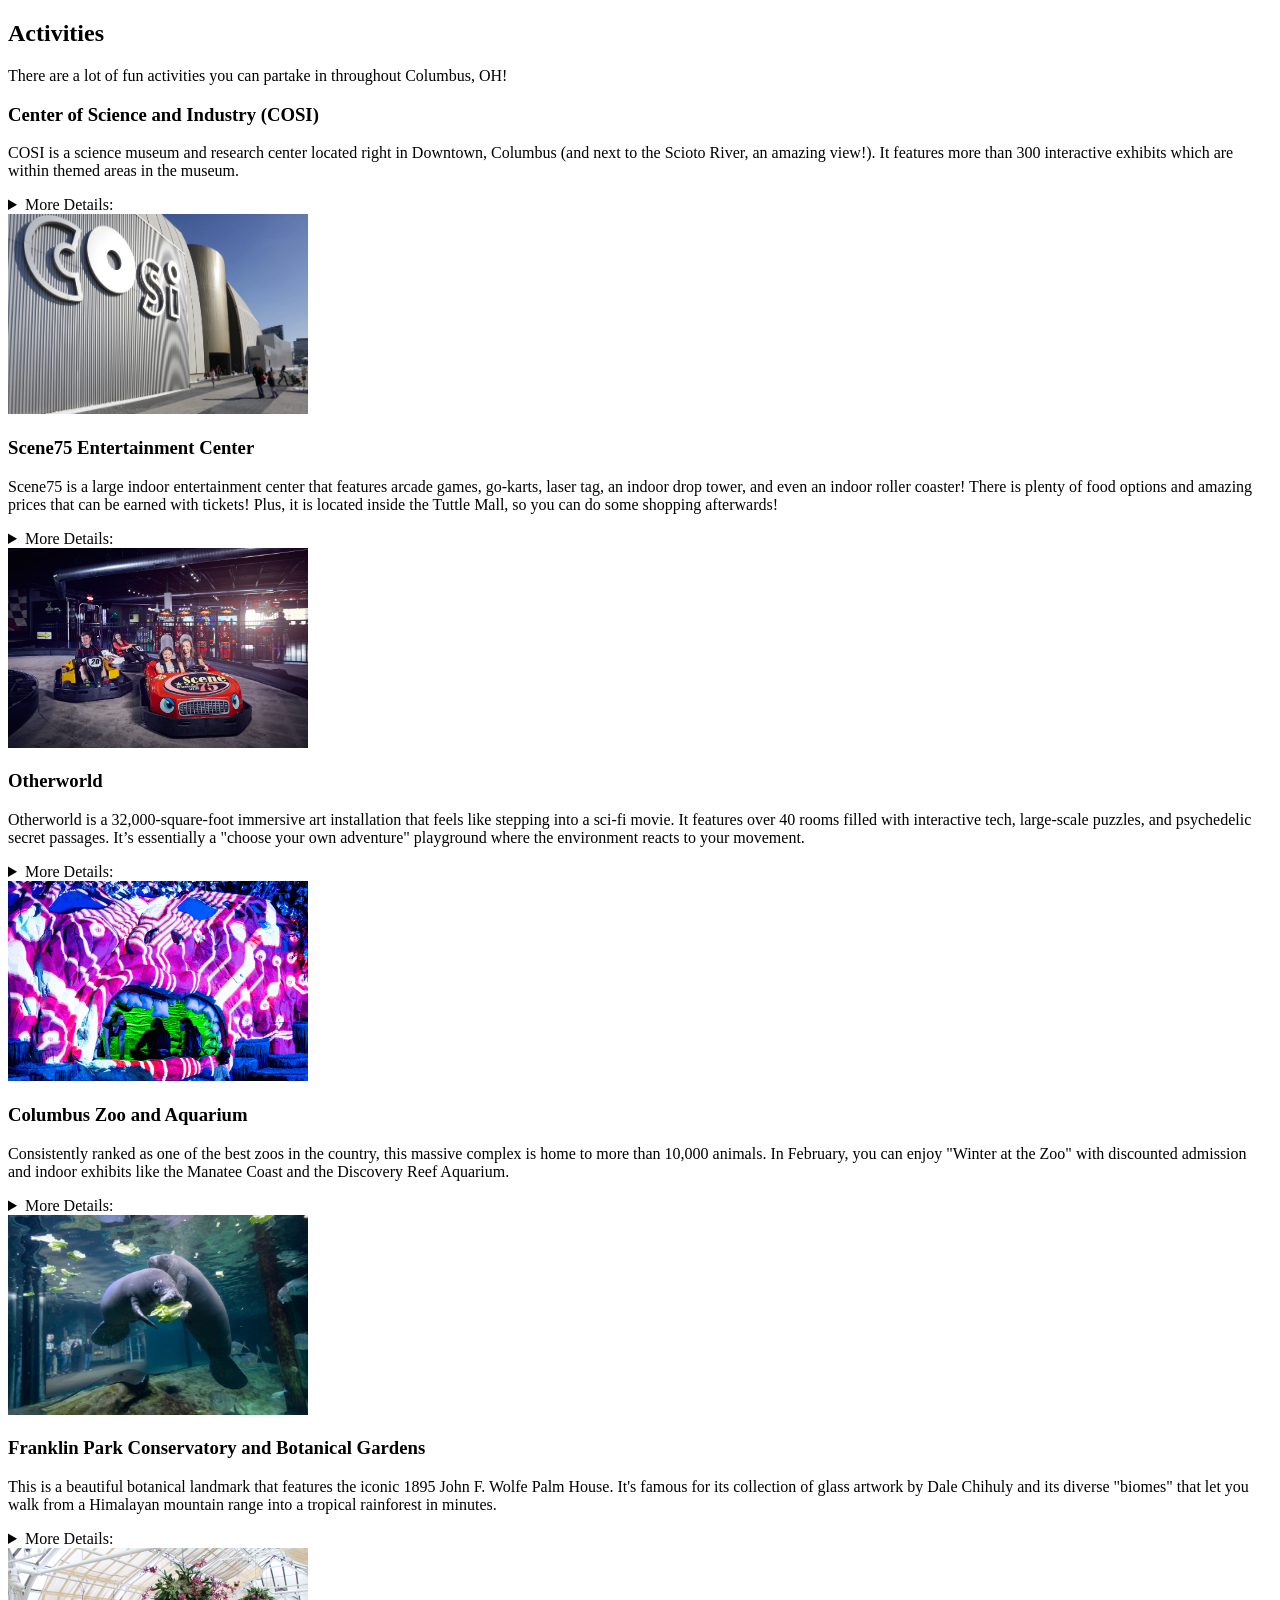
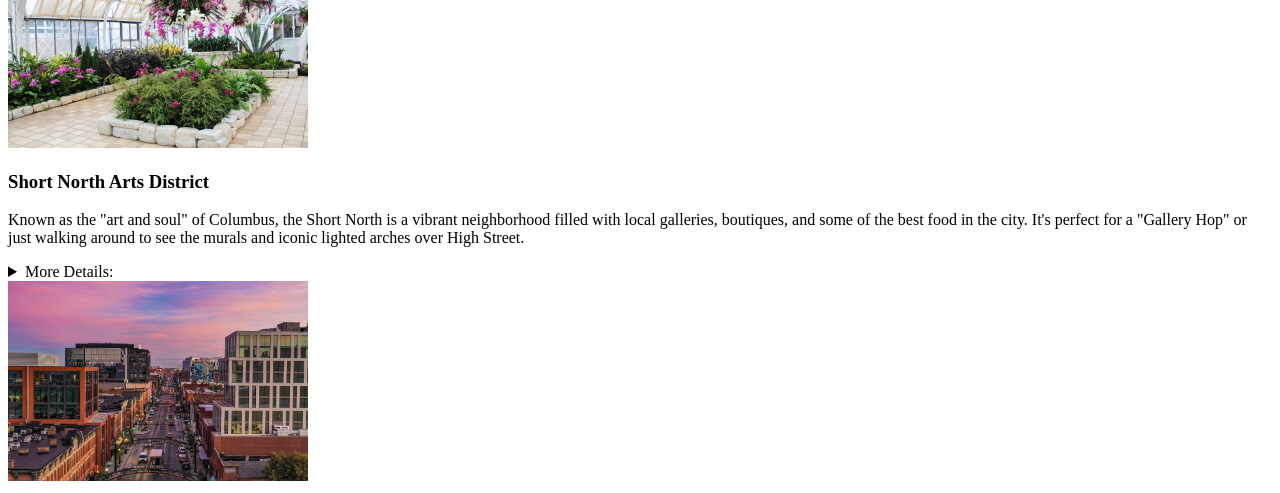
==== activities.html @ 536e0bc7 "updated website" ====
<!DOCTYPE html>
<html lang="en">

<head>
    <meta charset="UTF-8">
    <meta name="viewport" content="width=device-width, initial-scale=1.0">
    <title>Activities - Columbus Uncovered</title>
</head>

<body>
    <section id="Activities">
        <header>
            <h2 class="Secondary-heading">Activities</h2>
        </header>
        <p>There are a lot of fun activities you can partake in throughout Columbus, OH!</p>
        <div class="attraction" id="cosi">
            <header>
                <h3> Center of Science and Industry (COSI)</h3>
            </header>
            <p>COSI is a science museum and research center located right in Downtown, Columbus (and next to the
                Scioto
                River, an amazing view!). It features more than 300 interactive exhibits which are within themed
                areas
                in the museum. </p>
            <details class="attraction-details">
                <summary class="attraction-summary">More Details:</summary>
                <ul>
                    <li>Price: Varies between adults, youth, seniors, millitary, and teachers; Prices differ between
                        purchasing tickets online or in-person - <a href="https://cosi.org/visit"> See website for
                            more pricing details</a></li>
                    <li>Location: <a href="https://maps.app.goo.gl/Mzrig2La9ML7E7BW7">333 W Broad St, Columbus, OH
                            43215</a></li>
                    <li>Hours of Operation: 10AM - 5PM </li>
                </ul>
            </details>
            <img class="attraction-img" src="images_activities/cosi.jpg"
                alt="Picture of the COSI sign, located near entrance" width="300" height="200">
        </div>

        <div class="attraction" id="scene75">
            <header>
                <h3>Scene75 Entertainment Center</h3>
            </header>
            <p>Scene75 is a large indoor entertainment center that features arcade games, go-karts, laser tag, an
                indoor
                drop tower, and even an indoor roller coaster! There is plenty of food options and amazing prices
                that
                can be earned with tickets! Plus, it is located inside the Tuttle Mall, so you can do some shopping
                afterwards!</p>
            <details class="attraction-details">
                <summary class="attraction-summary">More Details:</summary>
                <ul>
                    <li><a href="https://scene75columbus.centeredgeonline.com/retail"> See website for
                            pricing details</a></li>
                    <li>Location: <a href="https://maps.app.goo.gl/DSQL6NPKwWmXunp78"> 5033 Tuttle Crossing Blvd,
                            Columbus, OH 43016</a></li>
                    <li>Hours of Operation: Sundays - Thursdays: 12PM - 9PM | Fridays: 12PM - 11PM | Saturdays: 10AM -
                        11PM
                    </li>
                </ul>
            </details>
            <img class="attraction-img" src="images_activities/scene75.jpg"
                alt="Picture of the go-karts, a main attraction at Scene75" width="300" height="200">
        </div>

        <div class="attraction" id="otherworld">
            <header>
                <h3>Otherworld</h3>
            </header>
            <p>Otherworld is a 32,000-square-foot immersive art installation that feels like stepping into a sci-fi
                movie. It features over 40 rooms filled with interactive tech, large-scale puzzles, and psychedelic
                secret passages. It’s essentially a "choose your own adventure" playground where the environment
                reacts to your movement.</p>
            <details class="attraction-details">
                <summary class="attraction-summary">More Details:</summary>
                <ul>
                    <li>Price: Varies between adults, children, seniors and millitary; $2 fee applied to general
                        admission - <a href="https://www.otherworld.com/tickets"> See website for
                            timed tickets</a> </li>
                    <li>Location: <a href="https://maps.app.goo.gl/br3qazUnFDD6osv18">5819 Chantry Dr, Columbus, OH
                            43232</a></li>
                    <li>Hours of Operation: Sundays - Thursdays: 10AM - 8PM | Fridays - Saturdays: 10AM - 10PM</li>
                </ul>
            </details>
            <img class="attraction-img" src="images_activities/otherworld.jpg" alt="Picture of an exhbit at Otherworld"
                width="300" height="200">
        </div>
        <div class="attraction" id="columbus-zoo">
            <header>
                <h3>Columbus Zoo and Aquarium</h3>
            </header>
            <p>Consistently ranked as one of the best zoos in the country, this massive complex is home to
                more than 10,000 animals. In February, you can enjoy "Winter at the Zoo" with discounted
                admission and indoor exhibits like the Manatee Coast and the Discovery Reef Aquarium.</p>
            <details class="attraction-details">
                <summary class="attraction-summary">More Details:</summary>
                <ul>
                    <li>Price: Varies between adults, children, and seniors; Discounted pricing available for those who
                        live in Franklin County! - <a href="https://www.columbuszoo.org/hours-and-rates">See website for
                            details</a>
                    </li>
                    <li>Location: <a href="https://maps.app.goo.gl/bXUJPMKoSeNYJ51Q6">4850 W Powell Rd, Powell, OH
                            43065</a></li>
                    <li>Hours of Operation: Daily: 10AM - 4PM (Winter Hours)</li>
                </ul>
            </details>
            <img class="attraction-img" src="images_activities/columbuszoo.jpg"
                alt="Two large grey manatees swimming at the Columbus Zoo and Aquarium" width="300" height="200">
        </div>

        <div class="attraction" id="franklin-park">
            <header>
                <h3>Franklin Park Conservatory and Botanical Gardens</h3>
            </header>
            <p>This is a beautiful botanical landmark that features the iconic 1895 John F. Wolfe Palm House.
                It's famous for its collection of glass artwork by Dale Chihuly and its diverse "biomes" that
                let you walk from a Himalayan mountain range into a tropical rainforest in minutes.</p>
            <details class="attraction-details">
                <summary class="attraction-summary">More Details:</summary>
                <ul>
                    <li>Price: Varies between adults, children, and seniors; Culture Fee is also charged on top of daily
                        admission price <a href="https://cart.fpconservatory.org/events"> -See website for
                            tickets</a></li>
                    <li>Location: <a href="https://maps.app.goo.gl/gUjftw5t64zDuQk47">1777 E Broad St, Columbus, OH
                            43203</a></li>
                    <li>Hours of Operation: Daily: 10AM - 5PM</li>
                </ul>
            </details>
            <img class="attraction-img" src="images_activities/franklinpark.jpg"
                alt="A bright greenhouse interior with various potted plants and hanging flower baskets at the Franklin Park Conservatory"
                width="300" height="200">
        </div>

        <div class="attraction" id="short-north">
            <header>
                <h3>Short North Arts District</h3>
            </header>
            <p>Known as the "art and soul" of Columbus, the Short North is a vibrant neighborhood filled with
                local galleries, boutiques, and some of the best food in the city. It's perfect for a
                "Gallery Hop" or just walking around to see the murals and iconic lighted arches over High Street.</p>
            <details class="attraction-details">
                <summary class="attraction-summary">More Details:</summary>
                <ul>
                    <li>Price: Free to explore</li>
                    <li>Location: <a href="https://maps.app.goo.gl/kDh2XcHZStR7RBZW8">N High St (Between Downtown and
                            OSU)</a></li>
                    <li>Hours of Operation: Most shops/galleries: 11AM - 8PM (Varies by business)</li>
                </ul>
            </details>
            <img class="attraction-img" src="images_activities/shortnorth.jpg"
                alt="Picture of a skyline view over North High Street, the main road of the Short North Arts District"
                width="300" height="200">
        </div>
    </section>
</body>

</html>
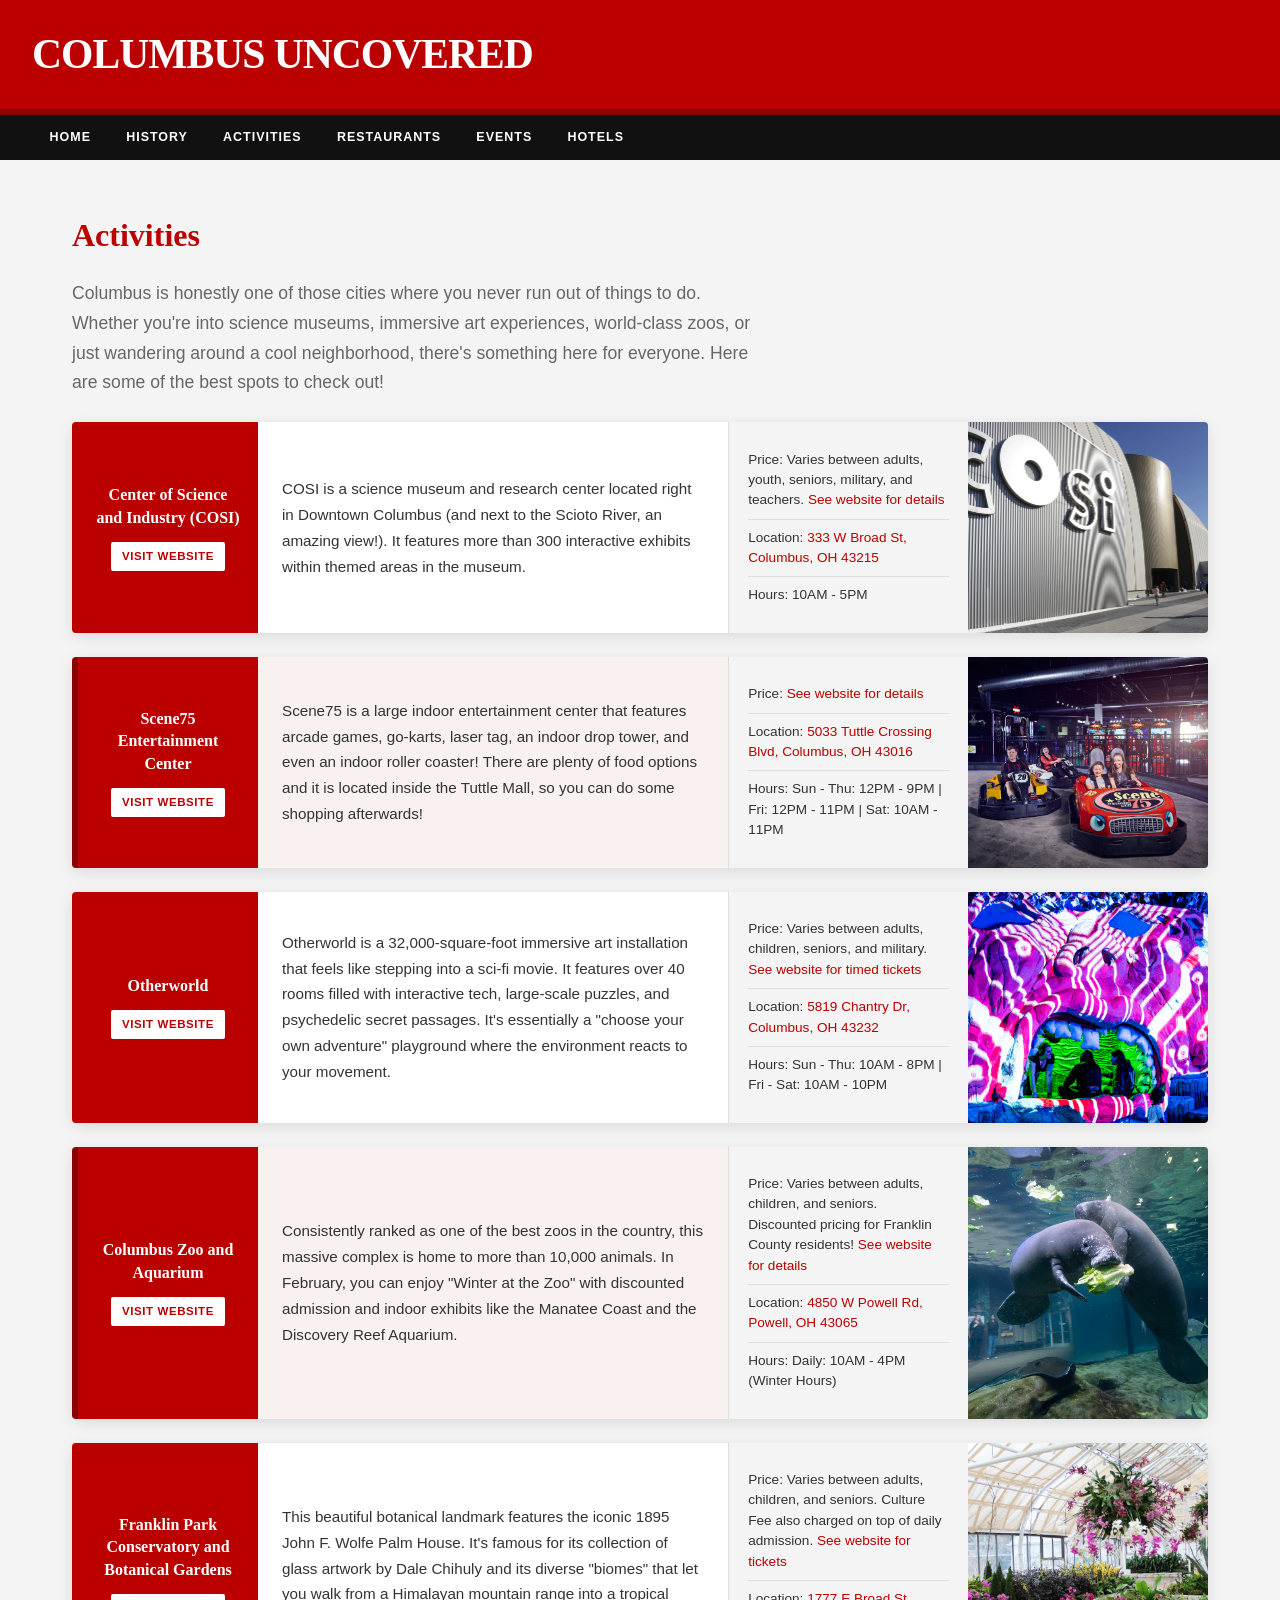
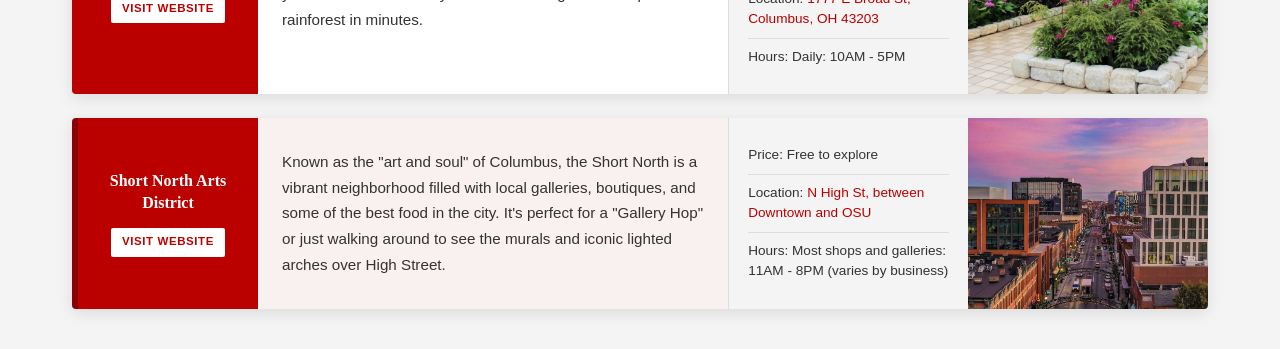
==== commit a5b97a2b: "work on website 1" ====
--- a/activities.html
+++ b/activities.html
@@ -4,153 +4,227 @@
 <head>
     <meta charset="UTF-8">
     <meta name="viewport" content="width=device-width, initial-scale=1.0">
-    <title>Activities - Columbus Uncovered</title>
+    <title>Activities — Columbus Uncovered</title>
+    <link rel="stylesheet" href="styles.css">
 </head>
 
 <body>
+    <header>
+        <h1>Columbus Uncovered</h1>
+    </header>
+
+    <nav>
+        <ul>
+            <li><a href="index.html">Home</a></li>
+            <li><a href="history.html">History</a>
+                <ul>
+                    <li><a href="history.html#overview">Overview</a></li>
+                    <li><a href="history.html#founding">Founding &amp; Early History</a></li>
+                    <li><a href="history.html#growth">Growth &amp; Development</a></li>
+                    <li><a href="history.html#modern">Modern Columbus</a></li>
+                    <li><a href="history.html#landmarks">Historic Landmarks</a></li>
+                    <li><a href="history.html#timeline">Key Dates</a></li>
+                </ul>
+            </li>
+            <li><a href="activities.html">Activities</a>
+                <ul>
+                    <li><a href="activities.html#cosi">COSI</a></li>
+                    <li><a href="activities.html#scene75">Scene75</a></li>
+                    <li><a href="activities.html#otherworld">Otherworld</a></li>
+                    <li><a href="activities.html#columbus-zoo">Columbus Zoo</a></li>
+                    <li><a href="activities.html#franklin-park">Franklin Park Conservatory</a></li>
+                    <li><a href="activities.html#short-north">Short North Arts District</a></li>
+                </ul>
+            </li>
+            <li><a href="restaurants.html">Restaurants</a>
+                <ul>
+                    <li><a href="restaurants.html#spaghetti-warehouse">The Spaghetti Warehouse</a></li>
+                    <li><a href="restaurants.html#schmidts">Schmidt's Sausage Haus</a></li>
+                    <li><a href="restaurants.html#north-market">North Market</a></li>
+                    <li><a href="restaurants.html#ray-rays">Ray Ray's Hog Pit</a></li>
+                    <li><a href="restaurants.html#akai-hana">Akai Hana</a></li>
+                    <li><a href="restaurants.html#condado-tacos">Condado Tacos</a></li>
+                </ul>
+            </li>
+            <li><a href="events.html">Events</a>
+                <ul>
+                    <li><a href="events.html#ohio-state-fair">Ohio State Fair</a></li>
+                    <li><a href="events.html#arnold-sports-festival">Arnold Sports Festival</a></li>
+                    <li><a href="events.html#red-white-boom">Red, White &amp; BOOM!</a></li>
+                    <li><a href="events.html#columbus-arts-festival">Columbus Arts Festival</a></li>
+                    <li><a href="events.html#jazz-rib-fest">Jazz &amp; Rib Fest</a></li>
+                    <li><a href="events.html#columbus-book-festival">Columbus Book Festival</a></li>
+                </ul>
+            </li>
+            <li><a href="hotels.html">Hotels</a>
+                <ul>
+                    <li><a href="hotels.html#hilton-downtown">Hilton Columbus Downtown</a></li>
+                    <li><a href="hotels.html#graduate-columbus">Graduate by Hilton Columbus</a></li>
+                    <li><a href="hotels.html#hilton-easton">Hilton Columbus at Easton</a></li>
+                    <li><a href="hotels.html#blackwell-inn">The Blackwell Inn</a></li>
+                    <li><a href="hotels.html#ac-hotel-dublin">AC Hotel Columbus Dublin</a></li>
+                    <li><a href="hotels.html#renaissance-polaris">Renaissance Westerville-Polaris</a></li>
+                </ul>
+            </li>
+        </ul>
+    </nav>
+
     <section id="Activities">
-        <header>
-            <h2 class="Secondary-heading">Activities</h2>
-        </header>
-        <p>There are a lot of fun activities you can partake in throughout Columbus, OH!</p>
+        <h2 class="page-title">Activities</h2>
+        <p>Columbus is honestly one of those cities where you never run out of things to do. Whether you're into science
+            museums, immersive art experiences, world-class zoos, or just wandering around a cool neighborhood, there's
+            something here for everyone. Here are some of the best spots to check out!</p>
+
         <div class="attraction" id="cosi">
-            <header>
-                <h3> Center of Science and Industry (COSI)</h3>
-            </header>
-            <p>COSI is a science museum and research center located right in Downtown, Columbus (and next to the
-                Scioto
-                River, an amazing view!). It features more than 300 interactive exhibits which are within themed
-                areas
-                in the museum. </p>
-            <details class="attraction-details">
-                <summary class="attraction-summary">More Details:</summary>
-                <ul>
-                    <li>Price: Varies between adults, youth, seniors, millitary, and teachers; Prices differ between
-                        purchasing tickets online or in-person - <a href="https://cosi.org/visit"> See website for
-                            more pricing details</a></li>
+            <div class="card-title">
+                <h3>Center of Science and Industry (COSI)</h3>
+                <a href="https://cosi.org/" class="attraction-link">Visit Website</a>
+            </div>
+            <div class="card-body">
+                <p>COSI is a science museum and research center located right in Downtown Columbus
+                    (and next to the Scioto River, an amazing view!). It features more than 300
+                    interactive exhibits within themed areas in the museum.</p>
+            </div>
+            <div class="info-sidebar">
+                <ul>
+                    <li>Price: Varies between adults, youth, seniors, military, and teachers.
+                        <a href="https://cosi.org/visit">See website for details</a>
+                    </li>
                     <li>Location: <a href="https://maps.app.goo.gl/Mzrig2La9ML7E7BW7">333 W Broad St, Columbus, OH
                             43215</a></li>
-                    <li>Hours of Operation: 10AM - 5PM </li>
-                </ul>
-            </details>
+                    <li>Hours: 10AM - 5PM</li>
+                </ul>
+            </div>
             <img class="attraction-img" src="images_activities/cosi.jpg"
-                alt="Picture of the COSI sign, located near entrance" width="300" height="200">
+                alt="Exterior of the COSI science museum in Columbus." width="300" height="200">
         </div>
 
         <div class="attraction" id="scene75">
-            <header>
+            <div class="card-title">
                 <h3>Scene75 Entertainment Center</h3>
-            </header>
-            <p>Scene75 is a large indoor entertainment center that features arcade games, go-karts, laser tag, an
-                indoor
-                drop tower, and even an indoor roller coaster! There is plenty of food options and amazing prices
-                that
-                can be earned with tickets! Plus, it is located inside the Tuttle Mall, so you can do some shopping
-                afterwards!</p>
-            <details class="attraction-details">
-                <summary class="attraction-summary">More Details:</summary>
-                <ul>
-                    <li><a href="https://scene75columbus.centeredgeonline.com/retail"> See website for
-                            pricing details</a></li>
-                    <li>Location: <a href="https://maps.app.goo.gl/DSQL6NPKwWmXunp78"> 5033 Tuttle Crossing Blvd,
+                <a href="https://scene75columbus.centeredgeonline.com/retail" class="attraction-link">Visit Website</a>
+            </div>
+            <div class="card-body">
+                <p>Scene75 is a large indoor entertainment center that features arcade games,
+                    go-karts, laser tag, an indoor drop tower, and even an indoor roller coaster!
+                    There are plenty of food options and it is located inside the Tuttle Mall,
+                    so you can do some shopping afterwards!</p>
+            </div>
+            <div class="info-sidebar">
+                <ul>
+                    <li>Price: <a href="https://scene75columbus.centeredgeonline.com/retail">See website for details</a>
+                    </li>
+                    <li>Location: <a href="https://maps.app.goo.gl/DSQL6NPKwWmXunp78">5033 Tuttle Crossing Blvd,
                             Columbus, OH 43016</a></li>
-                    <li>Hours of Operation: Sundays - Thursdays: 12PM - 9PM | Fridays: 12PM - 11PM | Saturdays: 10AM -
-                        11PM
-                    </li>
-                </ul>
-            </details>
+                    <li>Hours: Sun - Thu: 12PM - 9PM | Fri: 12PM - 11PM | Sat: 10AM - 11PM</li>
+                </ul>
+            </div>
             <img class="attraction-img" src="images_activities/scene75.jpg"
-                alt="Picture of the go-karts, a main attraction at Scene75" width="300" height="200">
+                alt="Go-karts at Scene75 Entertainment Center in Columbus." width="300" height="200">
         </div>
 
         <div class="attraction" id="otherworld">
-            <header>
+            <div class="card-title">
                 <h3>Otherworld</h3>
-            </header>
-            <p>Otherworld is a 32,000-square-foot immersive art installation that feels like stepping into a sci-fi
-                movie. It features over 40 rooms filled with interactive tech, large-scale puzzles, and psychedelic
-                secret passages. It’s essentially a "choose your own adventure" playground where the environment
-                reacts to your movement.</p>
-            <details class="attraction-details">
-                <summary class="attraction-summary">More Details:</summary>
-                <ul>
-                    <li>Price: Varies between adults, children, seniors and millitary; $2 fee applied to general
-                        admission - <a href="https://www.otherworld.com/tickets"> See website for
-                            timed tickets</a> </li>
+                <a href="https://www.otherworld.com/tickets" class="attraction-link">Visit Website</a>
+            </div>
+            <div class="card-body">
+                <p>Otherworld is a 32,000-square-foot immersive art installation that feels like
+                    stepping into a sci-fi movie. It features over 40 rooms filled with interactive
+                    tech, large-scale puzzles, and psychedelic secret passages. It's essentially a
+                    "choose your own adventure" playground where the environment reacts to your
+                    movement.</p>
+            </div>
+            <div class="info-sidebar">
+                <ul>
+                    <li>Price: Varies between adults, children, seniors, and military.
+                        <a href="https://www.otherworld.com/tickets">See website for timed tickets</a>
+                    </li>
                     <li>Location: <a href="https://maps.app.goo.gl/br3qazUnFDD6osv18">5819 Chantry Dr, Columbus, OH
                             43232</a></li>
-                    <li>Hours of Operation: Sundays - Thursdays: 10AM - 8PM | Fridays - Saturdays: 10AM - 10PM</li>
-                </ul>
-            </details>
-            <img class="attraction-img" src="images_activities/otherworld.jpg" alt="Picture of an exhbit at Otherworld"
-                width="300" height="200">
-        </div>
+                    <li>Hours: Sun - Thu: 10AM - 8PM | Fri - Sat: 10AM - 10PM</li>
+                </ul>
+            </div>
+            <img class="attraction-img" src="images_activities/otherworld.jpg"
+                alt="An exhibit inside Otherworld immersive art installation in Columbus." width="300" height="200">
+        </div>
+
         <div class="attraction" id="columbus-zoo">
-            <header>
+            <div class="card-title">
                 <h3>Columbus Zoo and Aquarium</h3>
-            </header>
-            <p>Consistently ranked as one of the best zoos in the country, this massive complex is home to
-                more than 10,000 animals. In February, you can enjoy "Winter at the Zoo" with discounted
-                admission and indoor exhibits like the Manatee Coast and the Discovery Reef Aquarium.</p>
-            <details class="attraction-details">
-                <summary class="attraction-summary">More Details:</summary>
-                <ul>
-                    <li>Price: Varies between adults, children, and seniors; Discounted pricing available for those who
-                        live in Franklin County! - <a href="https://www.columbuszoo.org/hours-and-rates">See website for
-                            details</a>
+                <a href="https://www.columbuszoo.org/hours-and-rates" class="attraction-link">Visit Website</a>
+            </div>
+            <div class="card-body">
+                <p>Consistently ranked as one of the best zoos in the country, this massive complex
+                    is home to more than 10,000 animals. In February, you can enjoy "Winter at the
+                    Zoo" with discounted admission and indoor exhibits like the Manatee Coast and
+                    the Discovery Reef Aquarium.</p>
+            </div>
+            <div class="info-sidebar">
+                <ul>
+                    <li>Price: Varies between adults, children, and seniors. Discounted pricing
+                        for Franklin County residents!
+                        <a href="https://www.columbuszoo.org/hours-and-rates">See website for details</a>
                     </li>
                     <li>Location: <a href="https://maps.app.goo.gl/bXUJPMKoSeNYJ51Q6">4850 W Powell Rd, Powell, OH
                             43065</a></li>
-                    <li>Hours of Operation: Daily: 10AM - 4PM (Winter Hours)</li>
-                </ul>
-            </details>
+                    <li>Hours: Daily: 10AM - 4PM (Winter Hours)</li>
+                </ul>
+            </div>
             <img class="attraction-img" src="images_activities/columbuszoo.jpg"
-                alt="Two large grey manatees swimming at the Columbus Zoo and Aquarium" width="300" height="200">
+                alt="Two manatees swimming at the Columbus Zoo and Aquarium." width="300" height="200">
         </div>
 
         <div class="attraction" id="franklin-park">
-            <header>
+            <div class="card-title">
                 <h3>Franklin Park Conservatory and Botanical Gardens</h3>
-            </header>
-            <p>This is a beautiful botanical landmark that features the iconic 1895 John F. Wolfe Palm House.
-                It's famous for its collection of glass artwork by Dale Chihuly and its diverse "biomes" that
-                let you walk from a Himalayan mountain range into a tropical rainforest in minutes.</p>
-            <details class="attraction-details">
-                <summary class="attraction-summary">More Details:</summary>
-                <ul>
-                    <li>Price: Varies between adults, children, and seniors; Culture Fee is also charged on top of daily
-                        admission price <a href="https://cart.fpconservatory.org/events"> -See website for
-                            tickets</a></li>
+                <a href="https://cart.fpconservatory.org/events" class="attraction-link">Visit Website</a>
+            </div>
+            <div class="card-body">
+                <p>This beautiful botanical landmark features the iconic 1895 John F. Wolfe Palm
+                    House. It's famous for its collection of glass artwork by Dale Chihuly and its
+                    diverse "biomes" that let you walk from a Himalayan mountain range into a
+                    tropical rainforest in minutes.</p>
+            </div>
+            <div class="info-sidebar">
+                <ul>
+                    <li>Price: Varies between adults, children, and seniors. Culture Fee also
+                        charged on top of daily admission.
+                        <a href="https://cart.fpconservatory.org/events">See website for tickets</a>
+                    </li>
                     <li>Location: <a href="https://maps.app.goo.gl/gUjftw5t64zDuQk47">1777 E Broad St, Columbus, OH
                             43203</a></li>
-                    <li>Hours of Operation: Daily: 10AM - 5PM</li>
-                </ul>
-            </details>
+                    <li>Hours: Daily: 10AM - 5PM</li>
+                </ul>
+            </div>
             <img class="attraction-img" src="images_activities/franklinpark.jpg"
-                alt="A bright greenhouse interior with various potted plants and hanging flower baskets at the Franklin Park Conservatory"
-                width="300" height="200">
+                alt="Greenhouse interior with plants and flowers at Franklin Park Conservatory." width="300"
+                height="200">
         </div>
 
         <div class="attraction" id="short-north">
-            <header>
+            <div class="card-title">
                 <h3>Short North Arts District</h3>
-            </header>
-            <p>Known as the "art and soul" of Columbus, the Short North is a vibrant neighborhood filled with
-                local galleries, boutiques, and some of the best food in the city. It's perfect for a
-                "Gallery Hop" or just walking around to see the murals and iconic lighted arches over High Street.</p>
-            <details class="attraction-details">
-                <summary class="attraction-summary">More Details:</summary>
+                <a href="https://shortnorth.org/" class="attraction-link">Visit Website</a>
+            </div>
+            <div class="card-body">
+                <p>Known as the "art and soul" of Columbus, the Short North is a vibrant
+                    neighborhood filled with local galleries, boutiques, and some of the best
+                    food in the city. It's perfect for a "Gallery Hop" or just walking around
+                    to see the murals and iconic lighted arches over High Street.</p>
+            </div>
+            <div class="info-sidebar">
                 <ul>
                     <li>Price: Free to explore</li>
-                    <li>Location: <a href="https://maps.app.goo.gl/kDh2XcHZStR7RBZW8">N High St (Between Downtown and
-                            OSU)</a></li>
-                    <li>Hours of Operation: Most shops/galleries: 11AM - 8PM (Varies by business)</li>
-                </ul>
-            </details>
+                    <li>Location: <a href="https://maps.app.goo.gl/kDh2XcHZStR7RBZW8">N High St, between Downtown and
+                            OSU</a></li>
+                    <li>Hours: Most shops and galleries: 11AM - 8PM (varies by business)</li>
+                </ul>
+            </div>
             <img class="attraction-img" src="images_activities/shortnorth.jpg"
-                alt="Picture of a skyline view over North High Street, the main road of the Short North Arts District"
-                width="300" height="200">
-        </div>
+                alt="Skyline view over North High Street in the Short North Arts District." width="300" height="200">
+        </div>
+
     </section>
 </body>
 
--- a/styles.css
+++ b/styles.css
@@ -0,0 +1,675 @@
+/* Reset CSS & Initialized Variables */
+*,
+*::before,
+*::after {
+  margin: 0;
+  padding: 0;
+  box-sizing: border-box;
+}
+
+:root {
+  --scarlet: #BB0000;
+  --scarlet-dark: #8B0000;
+  --scarlet-light: #ff4444;
+  --gray: #666666;
+  --gray-light: #f4f4f4;
+  --gray-dark: #333333;
+  --white: #ffffff;
+  --black: #111111;
+  --card-shadow: 0 4px 16px rgba(0, 0, 0, 0.10);
+  --font-display: Georgia, serif;
+  --font-body: 'Helvetica Neue', Arial, sans-serif;
+}
+
+/* Base Styles */
+html {
+  scroll-behavior: smooth;
+}
+
+body {
+  font-family: var(--font-body);
+  background-color: var(--gray-light);
+  color: #111111;
+  line-height: 1.7;
+  font-size: 1rem;
+}
+
+/* Header */
+header {
+  background-color: var(--scarlet);
+  color: var(--white);
+  padding: 1.2rem 2rem;
+  text-align: left;
+  border-bottom: 6px solid var(--scarlet-dark);
+}
+
+header h1 {
+  font-family: var(--font-display);
+  font-size: 2.6rem;
+  font-weight: 900;
+  letter-spacing: -1px;
+  text-transform: uppercase;
+}
+
+/* Page title inside sections */
+.page-title {
+  font-family: var(--font-display);
+  font-size: 2rem;
+  font-weight: 700;
+  color: var(--scarlet);
+  margin-bottom: 1rem;
+  padding-top: 0.5rem;
+}
+
+/* Navigation System */
+nav {
+  background-color: var(--black);
+  position: sticky;
+  top: 0;
+  z-index: 1000;
+}
+
+nav>ul {
+  display: flex;
+  list-style: none;
+  justify-content: flex-start;
+  gap: 0;
+  margin: 0;
+  padding: 0 2rem;
+}
+
+nav>ul>li {
+  position: relative;
+}
+
+nav>ul>li>a {
+  display: block;
+  color: var(--white);
+  text-decoration: none;
+  padding: 0.75rem 1.1rem;
+  font-weight: 600;
+  font-size: 0.78rem;
+  letter-spacing: 0.08em;
+  text-transform: uppercase;
+  transition: background-color 0.2s, color 0.2s;
+}
+
+nav>ul>li>a:hover {
+  background-color: var(--scarlet);
+  color: var(--white);
+}
+
+/* Dropdown */
+nav ul ul {
+  display: none;
+  position: absolute;
+  top: 100%;
+  left: 0;
+  background-color: var(--gray-dark);
+  list-style: none;
+  min-width: 220px;
+  z-index: 999;
+  border-top: 3px solid var(--scarlet);
+  box-shadow: var(--card-shadow);
+}
+
+nav ul ul li a {
+  display: block;
+  color: var(--white);
+  text-decoration: none;
+  padding: 0.7rem 1.2rem;
+  font-size: 0.85rem;
+  font-weight: 400;
+  transition: background-color 0.2s, padding-left 0.2s;
+}
+
+nav ul ul li a:hover {
+  background-color: var(--scarlet);
+  padding-left: 1.6rem;
+}
+
+nav>ul>li:hover>ul {
+  display: block;
+}
+
+/* Sections */
+main,
+section {
+  max-width: 1200px;
+  margin: 2.5rem auto;
+  padding: 0 2rem;
+}
+
+section>p {
+  font-size: 1.1rem;
+  color: var(--gray);
+  margin-bottom: 2rem;
+  max-width: 700px;
+}
+
+/* Cards */
+.attraction,
+.restaurant,
+.event,
+.hotel {
+  background-color: var(--white);
+  width: 100%;
+  display: flex;
+  flex-direction: row;
+  align-items: stretch;
+  box-shadow: var(--card-shadow);
+  border-left: 6px solid var(--scarlet);
+  transition: transform 0.2s, box-shadow 0.2s;
+  margin-bottom: 1.5rem;
+  border-radius: 4px;
+  overflow: hidden;
+}
+
+.attraction:hover,
+.restaurant:hover,
+.event:hover,
+.hotel:hover {
+  transform: translateY(-3px);
+  box-shadow: 0 8px 24px rgba(0, 0, 0, 0.15);
+}
+
+/* Alternating card colors */
+.attraction:nth-child(even),
+.restaurant:nth-child(even),
+.event:nth-child(even),
+.hotel:nth-child(even) {
+  background-color: #f9f0f0;
+  border-left-color: var(--scarlet-dark);
+}
+
+/* Section layout: single column */
+#Activities,
+#Restaurants,
+#Events,
+#Hotels {
+  display: block;
+}
+
+#Activities>p,
+#Restaurants>p,
+#Events>p,
+#Hotels>p {
+  margin-bottom: 1.5rem;
+}
+
+/* Card Title */
+.card-title {
+  background-color: var(--scarlet);
+  color: var(--white);
+  width: 180px;
+  flex-shrink: 0;
+  display: flex;
+  flex-direction: column;
+  justify-content: center;
+  align-items: center;
+  padding: 1.5rem 1rem;
+  text-align: center;
+  gap: 0.8rem;
+}
+
+.card-title h3 {
+  font-family: var(--font-display);
+  font-size: 1rem;
+  font-weight: 700;
+  color: var(--white);
+  line-height: 1.4;
+}
+
+.attraction-link,
+.restaurant-link,
+.event-link,
+.hotel-link {
+  display: inline-block;
+  background-color: var(--white);
+  color: var(--scarlet);
+  text-decoration: none;
+  padding: 0.3rem 0.7rem;
+  font-size: 0.72rem;
+  font-weight: 700;
+  letter-spacing: 0.05em;
+  text-transform: uppercase;
+  border-radius: 2px;
+  transition: background-color 0.2s, color 0.2s;
+  white-space: nowrap;
+}
+
+.attraction-link:hover,
+.restaurant-link:hover,
+.event-link:hover,
+.hotel-link:hover {
+  background-color: var(--scarlet-dark);
+  color: var(--white);
+}
+
+/* Card Body */
+.card-body {
+  flex: 1;
+  padding: 1.5rem;
+  display: flex;
+  flex-direction: column;
+  justify-content: center;
+}
+
+.card-body p {
+  font-size: 0.95rem;
+  color: var(--gray-dark);
+  line-height: 1.7;
+}
+
+/* Info Sidebar */
+.info-sidebar {
+  width: 240px;
+  flex-shrink: 0;
+  background-color: var(--gray-light);
+  border-left: 1px solid #ddd;
+  padding: 1.2rem;
+  display: flex;
+  flex-direction: column;
+  justify-content: center;
+}
+
+.info-sidebar ul {
+  list-style: none;
+  padding: 0;
+  margin: 0;
+  font-size: 0.85rem;
+  color: var(--gray-dark);
+}
+
+.info-sidebar ul li {
+  padding: 0.5rem 0;
+  border-bottom: 1px solid #ddd;
+  line-height: 1.5;
+}
+
+.info-sidebar ul li:last-child {
+  border-bottom: none;
+}
+
+.info-sidebar ul li a {
+  color: var(--scarlet);
+  text-decoration: none;
+}
+
+.info-sidebar ul li a:hover {
+  text-decoration: underline;
+}
+
+/* Images */
+.attraction-img,
+.restaurant-img,
+.event-img,
+.hotel-img {
+  width: 240px;
+  height: auto;
+  object-fit: cover;
+  flex-shrink: 0;
+  display: block;
+}
+
+/* Tables */
+table {
+  width: 100%;
+  border-collapse: collapse;
+  font-size: 0.88rem;
+  margin: 0.5rem 0;
+}
+
+th {
+  background-color: var(--scarlet);
+  color: var(--white);
+  padding: 0.6rem 1rem;
+  text-align: left;
+  font-weight: 600;
+  letter-spacing: 0.04em;
+  text-transform: uppercase;
+  font-size: 0.8rem;
+}
+
+td {
+  padding: 0.55rem 1rem;
+  border-bottom: 1px solid #eee;
+  color: var(--gray-dark);
+}
+
+tr:last-child td {
+  border-bottom: none;
+}
+
+tr:nth-child(even) td {
+  background-color: var(--gray-light);
+}
+
+/* History Page */
+#History {
+  max-width: 860px;
+  margin: 2.5rem auto;
+  padding: 0 2rem;
+}
+
+.history-era {
+  background-color: var(--white);
+  padding: 2rem;
+  margin-bottom: 2rem;
+  border-radius: 4px;
+  box-shadow: var(--card-shadow);
+  border-left: 5px solid var(--scarlet);
+}
+
+.history-era h3 {
+  font-family: var(--font-display);
+  font-size: 1.5rem;
+  font-weight: 700;
+  color: var(--scarlet);
+  margin-bottom: 1rem;
+}
+
+.history-era h4 {
+  font-family: var(--font-display);
+  font-size: 1.1rem;
+  font-weight: 700;
+  color: var(--gray-dark);
+  margin: 1.2rem 0 0.6rem;
+}
+
+.history-era p {
+  color: var(--gray-dark);
+  margin-bottom: 1rem;
+  font-size: 1rem;
+}
+
+.history-era ul {
+  padding-left: 1.5rem;
+  color: var(--gray-dark);
+  font-size: 0.95rem;
+}
+
+.history-era ul li {
+  margin-bottom: 0.8rem;
+  line-height: 1.6;
+}
+
+/* Home Page */
+#intro {
+  background-color: var(--white);
+  padding: 2.5rem;
+  border-radius: 4px;
+  box-shadow: var(--card-shadow);
+  border-left: 5px solid var(--scarlet);
+  margin-bottom: 2rem;
+}
+
+#intro h2 {
+  font-family: var(--font-display);
+  font-size: 2rem;
+  font-weight: 700;
+  color: var(--scarlet);
+  margin-bottom: 1rem;
+}
+
+#intro p {
+  color: var(--gray-dark);
+  margin-bottom: 1rem;
+  font-size: 1rem;
+}
+
+#slideshow-section {
+  background-color: var(--white);
+  padding: 2rem;
+  border-radius: 4px;
+  box-shadow: var(--card-shadow);
+  margin-bottom: 2rem;
+  text-align: center;
+}
+
+#slideshow-section h2 {
+  font-family: var(--font-display);
+  font-size: 1.8rem;
+  font-weight: 700;
+  color: var(--scarlet);
+  margin-bottom: 1.2rem;
+}
+
+#slideshow {
+  display: flex;
+  align-items: center;
+  justify-content: center;
+  gap: 1rem;
+}
+
+#slideshow-img {
+  width: 100%;
+  max-width: 700px;
+  height: 420px;
+  object-fit: cover;
+  border-radius: 3px;
+  display: block;
+}
+
+#prev-btn,
+#next-btn {
+  background-color: var(--scarlet);
+  color: var(--white);
+  border: none;
+  padding: 0.8rem 1.1rem;
+  font-size: 1.3rem;
+  cursor: pointer;
+  border-radius: 3px;
+  transition: background-color 0.2s;
+  flex-shrink: 0;
+}
+
+#prev-btn:hover,
+#next-btn:hover {
+  background-color: var(--scarlet-dark);
+}
+
+#slide-counter {
+  margin-top: 0.8rem;
+  font-size: 0.85rem;
+  color: var(--gray);
+  font-weight: 600;
+  letter-spacing: 0.05em;
+}
+
+#map-section {
+  background-color: var(--white);
+  padding: 2rem;
+  border-radius: 4px;
+  box-shadow: var(--card-shadow);
+  margin-bottom: 2rem;
+  text-align: center;
+}
+
+#map-section h2 {
+  font-family: var(--font-display);
+  font-size: 1.8rem;
+  font-weight: 700;
+  color: var(--scarlet);
+  margin-bottom: 1.2rem;
+}
+
+#map-section iframe {
+  border-radius: 3px;
+  width: 100%;
+  max-width: 700px;
+  height: 400px;
+  border: none;
+}
+
+/* Footer and Form */
+footer {
+  background-color: var(--black);
+  color: var(--white);
+  padding: 3rem 2rem;
+  margin-top: 3rem;
+}
+
+#subscription-form {
+  max-width: 600px;
+  margin: 0 auto;
+}
+
+#subscription-form h2 {
+  font-family: var(--font-display);
+  font-size: 1.8rem;
+  color: var(--white);
+  margin-bottom: 0.5rem;
+}
+
+#subscription-form p {
+  color: var(--gray);
+  font-size: 0.85rem;
+  margin-bottom: 1.5rem;
+}
+
+fieldset {
+  border: 1px solid #444;
+  border-radius: 3px;
+  padding: 1.2rem;
+  margin-bottom: 1.2rem;
+}
+
+legend {
+  color: var(--scarlet-light);
+  font-weight: 600;
+  font-size: 0.85rem;
+  letter-spacing: 0.08em;
+  text-transform: uppercase;
+  padding: 0 0.4rem;
+}
+
+#subscription-form label {
+  color: #ccc;
+  font-size: 0.9rem;
+  margin-right: 0.5rem;
+}
+
+#subscription-form input[type="text"],
+#subscription-form input[type="email"] {
+  background-color: #222;
+  border: 1px solid #444;
+  color: var(--white);
+  padding: 0.5rem 0.8rem;
+  border-radius: 3px;
+  font-size: 0.9rem;
+  width: 100%;
+  margin-top: 0.4rem;
+  margin-bottom: 0.8rem;
+}
+
+#subscription-form input[type="text"]:focus,
+#subscription-form input[type="email"]:focus {
+  outline: none;
+  border-color: var(--scarlet-light);
+}
+
+#subscription-form input[type="radio"],
+#subscription-form input[type="checkbox"] {
+  accent-color: var(--scarlet);
+  margin-right: 0.3rem;
+}
+
+button[type="submit"] {
+  background-color: var(--scarlet);
+  color: var(--white);
+  border: none;
+  padding: 0.8rem 2.5rem;
+  font-size: 0.95rem;
+  font-weight: 600;
+  letter-spacing: 0.08em;
+  text-transform: uppercase;
+  border-radius: 3px;
+  cursor: pointer;
+  transition: background-color 0.2s;
+  margin-top: 0.5rem;
+}
+
+button[type="submit"]:hover {
+  background-color: var(--scarlet-dark);
+}
+
+#form-success {
+  text-align: center;
+  color: #88ff88;
+  font-size: 1rem;
+  margin-top: 1rem;
+  font-weight: 600;
+}
+
+/* Mobile Optimization */
+@media (max-width: 768px) {
+  header h1 {
+    font-size: 1.5rem;
+  }
+
+  nav>ul {
+    flex-wrap: wrap;
+    justify-content: center;
+    padding: 0;
+  }
+
+  nav>ul>li>a {
+    padding: 0.7rem 0.9rem;
+    font-size: 0.75rem;
+  }
+
+  nav ul ul {
+    position: static;
+    display: none;
+    box-shadow: none;
+    border-top: none;
+    background-color: #222;
+  }
+
+  nav>ul>li:hover>ul {
+    display: block;
+  }
+
+  .attraction,
+  .restaurant,
+  .event,
+  .hotel {
+    flex-direction: column;
+  }
+
+  .card-title {
+    width: 100%;
+  }
+
+  .info-sidebar {
+    width: 100%;
+    border-left: none;
+    border-top: 1px solid #ddd;
+  }
+
+  .attraction-img,
+  .restaurant-img,
+  .event-img,
+  .hotel-img {
+    width: 100%;
+    height: 200px;
+  }
+
+  #slideshow {
+    flex-direction: column;
+  }
+
+  #prev-btn,
+  #next-btn {
+    width: 100%;
+  }
+
+  #slideshow-img {
+    height: 260px;
+  }
+
+  #map-section iframe {
+    height: 280px;
+  }
+}
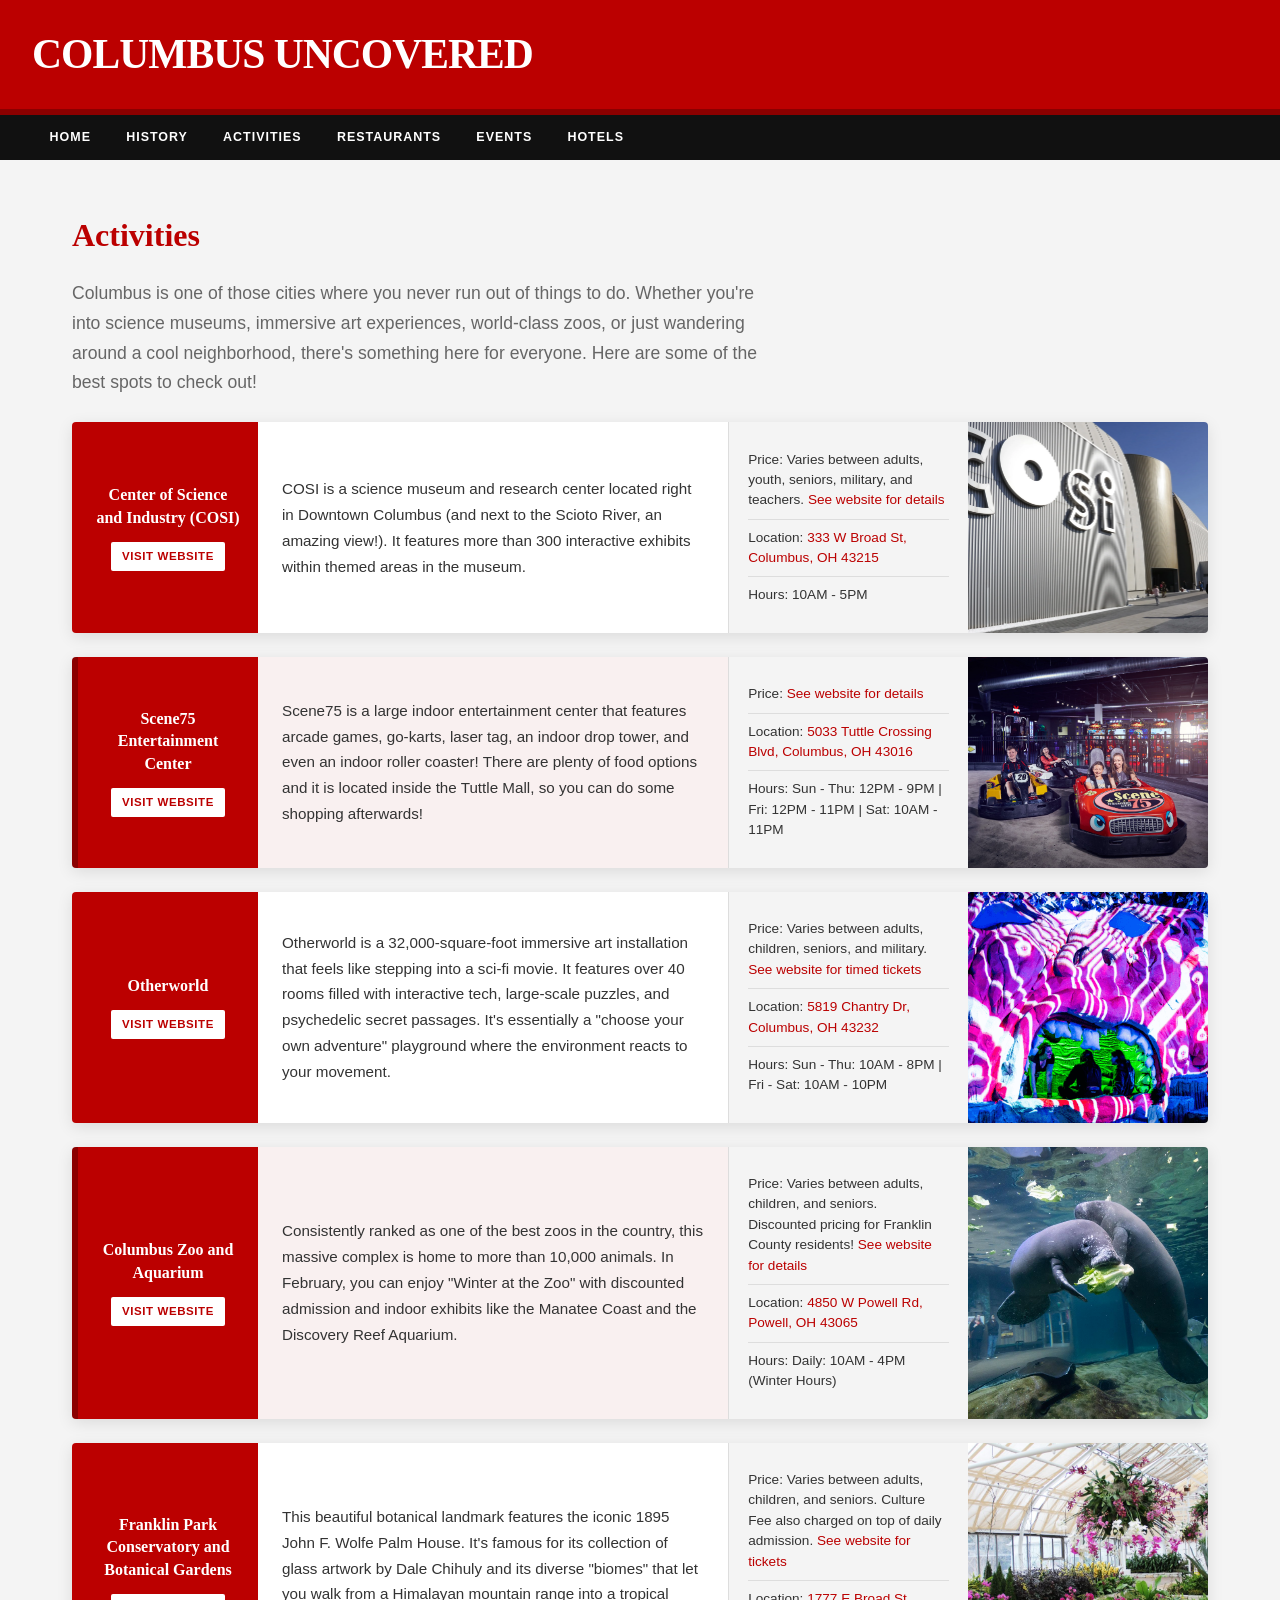
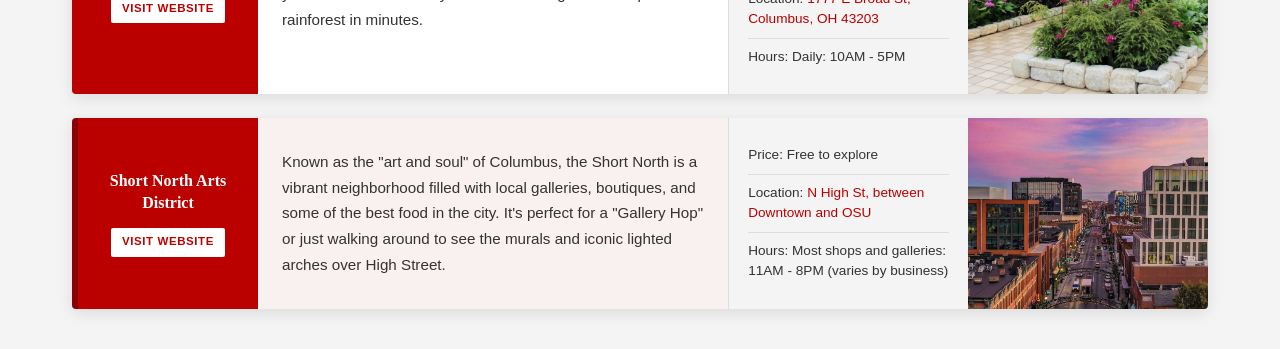
==== commit 57a8c445: "updated" ====
--- a/activities.html
+++ b/activities.html
@@ -4,7 +4,7 @@
 <head>
     <meta charset="UTF-8">
     <meta name="viewport" content="width=device-width, initial-scale=1.0">
-    <title>Activities — Columbus Uncovered</title>
+    <title>Activities - Columbus Uncovered</title>
     <link rel="stylesheet" href="styles.css">
 </head>
 
@@ -71,7 +71,7 @@
 
     <section id="Activities">
         <h2 class="page-title">Activities</h2>
-        <p>Columbus is honestly one of those cities where you never run out of things to do. Whether you're into science
+        <p>Columbus is one of those cities where you never run out of things to do. Whether you're into science
             museums, immersive art experiences, world-class zoos, or just wandering around a cool neighborhood, there's
             something here for everyone. Here are some of the best spots to check out!</p>
 
